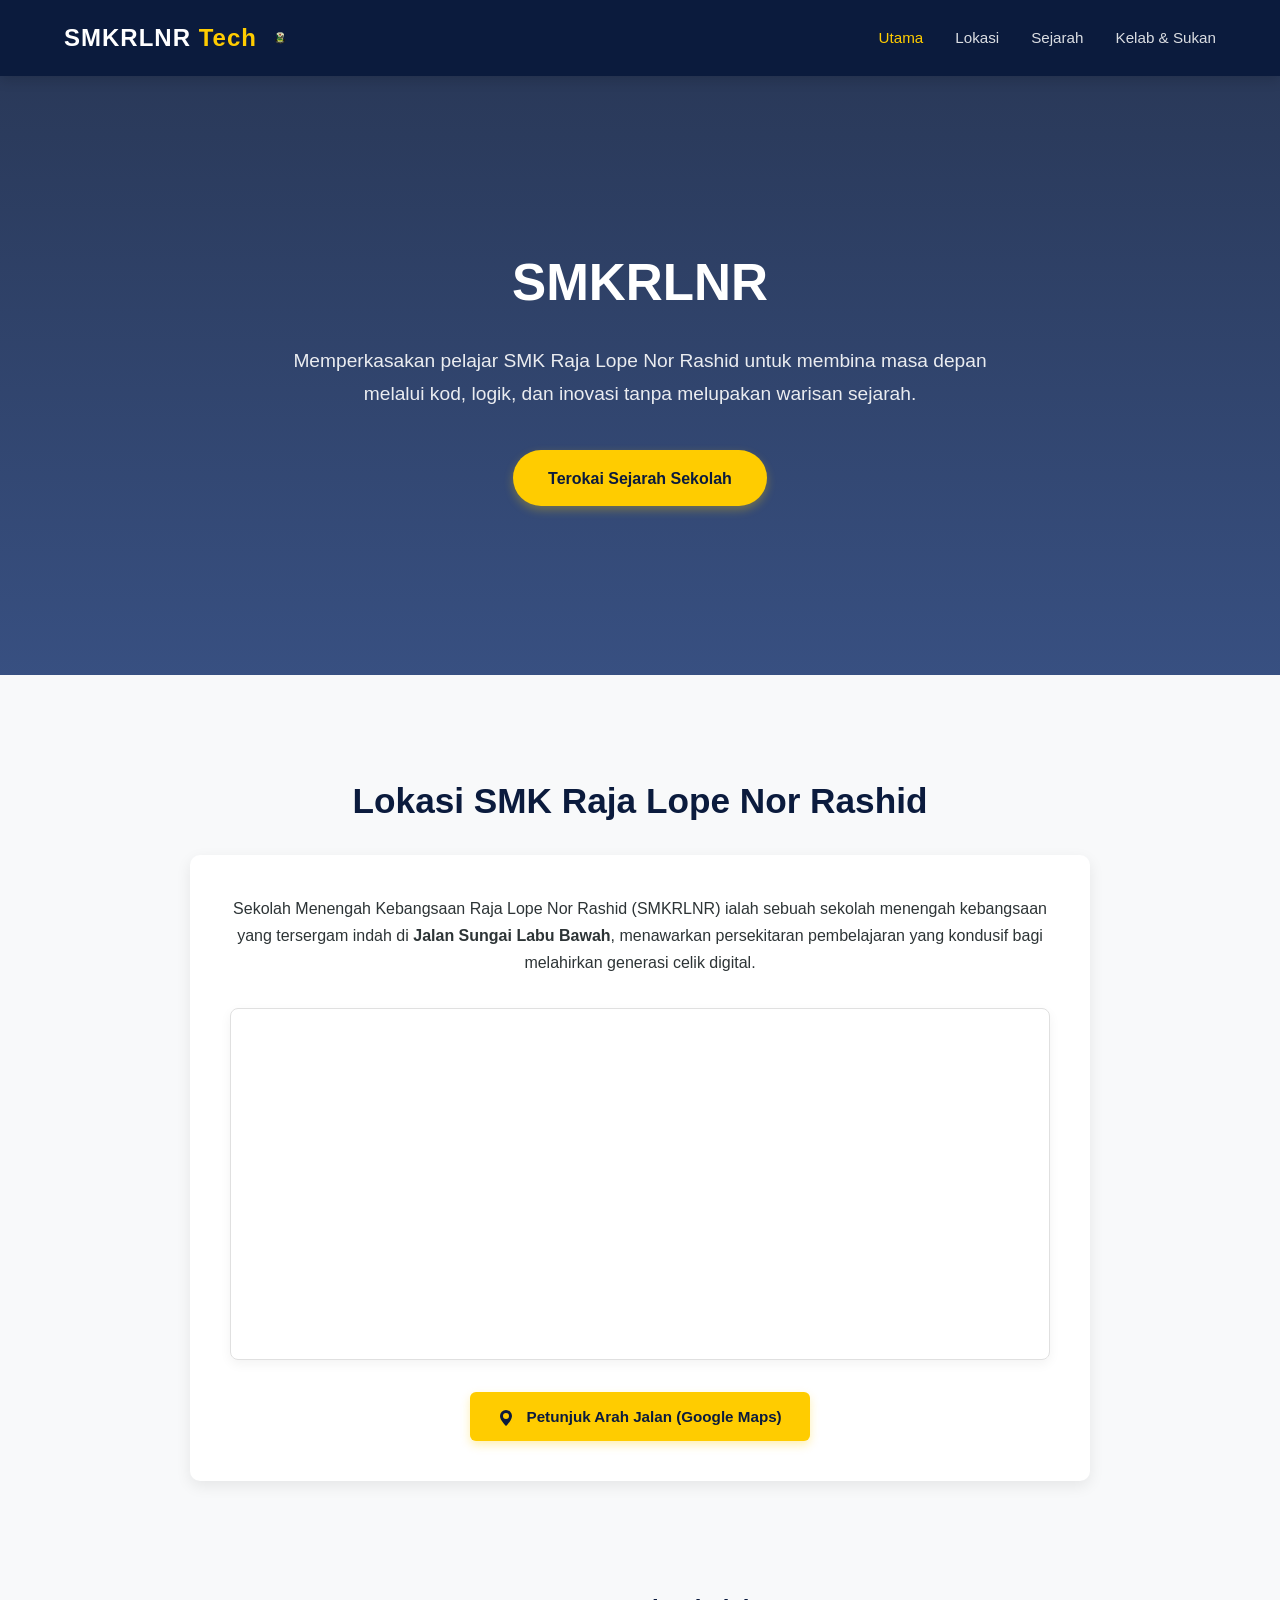
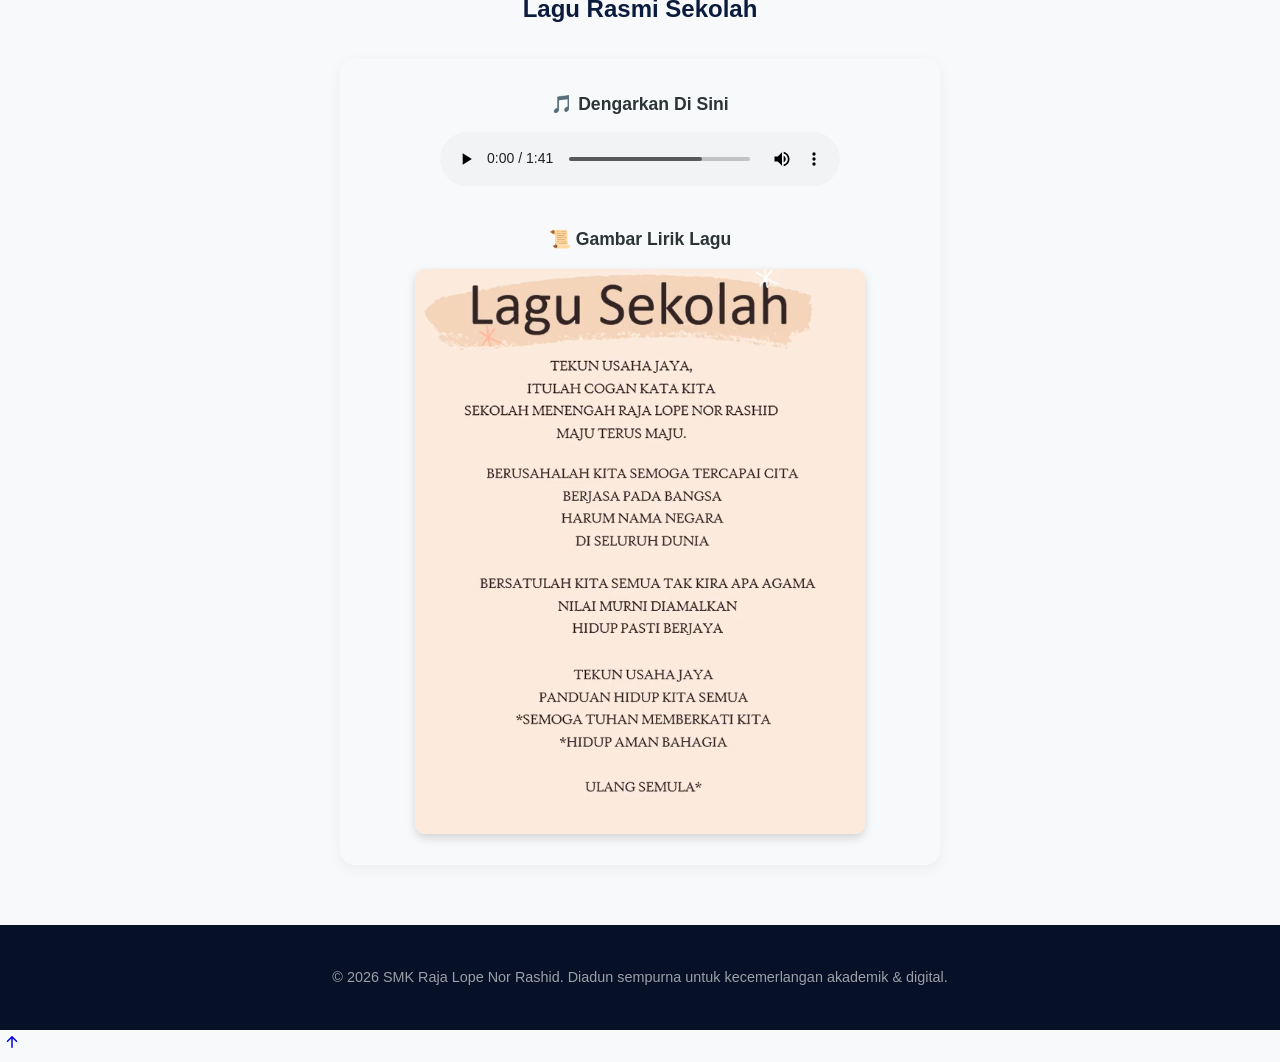
==== index.html @ 199a2ce0 "Add files via upload" ====
<!DOCTYPE html>
<html lang="ms">
<head>
    <meta charset="UTF-8">
    <meta name="viewport" content="width=device-width, initial-scale=1.0">
    <title>SMK Raja Lope Nor Rashid | Hub Sejarah & Kod</title>
    <link rel="stylesheet" href="styles.css">
</head>
<body>

    <header>
        <div class="container navbar">
            <div class="logo" style="display: flex; align-items: center; gap: 12px;">
                <h2>SMKRLNR <span>Tech</span></h2>
                <img src="picture/SMK Raja Lope.png" alt="Logo SMKRLNR" style="height: 40px; width: auto; object-fit: contain;">
            </div>
            <nav>
                <ul class="nav-links" id="navLinks">
                    <li><a href="index.html" class="active">Utama</a></li>
                    <li><a href="#about">Lokasi</a></li>
                    <li><a href="Sejarah.html">Sejarah</a></li>
                    <li><a href="kelab-sukan.html">Kelab & Sukan</a></li>
                </ul>
            </nav>
            <div class="menu-toggle" id="mobileMenu">
                <span class="bar"></span>
                <span class="bar"></span>
                <span class="bar"></span>
            </div>
        </div>
    </header>

    <section class="hero">
        <div class="container hero-content">
            <h1>SMKRLNR</h1>
            <p>Memperkasakan pelajar SMK Raja Lope Nor Rashid untuk membina masa depan melalui kod, logik, dan inovasi tanpa melupakan warisan sejarah.</p>
            <a href="Sejarah.html" class="btn">Terokai Sejarah Sekolah</a>
        </div>
    </section>

    <section id="about" class="about container">
        <h2>Lokasi SMK Raja Lope Nor Rashid</h2>
        <div class="about-card">
            <p>Sekolah Menengah Kebangsaan Raja Lope Nor Rashid (SMKRLNR) ialah sebuah sekolah menengah kebangsaan yang tersergam indah di <strong>Jalan Sungai Labu Bawah</strong>, menawarkan persekitaran pembelajaran yang kondusif bagi melahirkan generasi celik digital.</p>
            
            <div class="map-container">
                <iframe src="https://www.google.com/maps/embed?pb=!1m18!1m12!1m3!1d3973.9142858888!2d100.3853!3d5.0743!2m3!1f0!2f0!3f0!3m2!1i1024!2i768!4f13.1!3m3!1m2!1s0x304b21ec4f67623d%3A0xcbde829bc7886a12!2sSMK%20Raja%20Lope%20Nor%20Rashid!5e0!3m2!1sms!2smy!4v1717840000000!5m2!1sms!2smy" width="100%" height="350" style="border:0;" allowfullscreen="" loading="lazy" referrerpolicy="no-referrer-when-downgrade"></iframe>
            </div>

            <div class="map-button-wrapper">
                <a href="https://maps.app.goo.gl/g69W8FpE6pA8mP8p8" target="_blank" class="btn btn-map">
                    <svg width="16" height="16" fill="currentColor" viewBox="0 0 16 16" style="margin-right: 8px; vertical-align: middle;"><path d="M8 16s6-5.686 6-10A6 6 0 0 0 2 6c0 4.314 6 10 6 10zm0-7a3 3 0 1 1 0-6 3 3 0 0 1 0 6z"/></svg>
                    Petunjuk Arah Jalan (Google Maps)
                </a>
            </div>
        </div>
    </section>

    <section id="school-song" class="container" style="padding: 60px 20px; text-align: center;">
        <h2 style="margin-bottom: 30px; color: var(--primary-color, #0b1b3d);">Lagu Rasmi Sekolah</h2>
        
        <div style="background: rgba(255, 255, 255, 0.05); border: 1px solid rgba(255,255,255,0.1); padding: 30px; border-radius: 15px; max-width: 600px; margin: 0 auto; box-shadow: 0 4px 15px rgba(0,0,0,0.05);">
            
            <div style="margin-bottom: 30px;">
                <p style="font-weight: bold; margin-bottom: 12px; font-size: 1.1rem;">🎵 Dengarkan Di Sini</p>
                <audio controls style="width: 100%; max-width: 400px;">
                    <source src="audio/Lagu Sekolah SMK Raja Lope Nor Rashid.mp3" type="audio/mpeg">
                    Browser anda tidak menyokong elemen audio HTML5.
                </audio>
            </div>

            <div>
                <p style="font-weight: bold; margin-bottom: 15px; font-size: 1.1rem;">📜 Gambar Lirik Lagu</p>
                <img src="picture/Lagu sekolah.png" alt="Lirik Lagu Sekolah SMKRLNR" style="width: 100%; max-width: 450px; height: auto; border-radius: 10px; box-shadow: 0 4px 10px rgba(0,0,0,0.15); display: block; margin: 0 auto;">
            </div>

        </div>
    </section>

    <footer>
        <p>© 2026 SMK Raja Lope Nor Rashid. Diadun sempurna untuk kecemerlangan akademik & digital.</p>
    </footer>

    <script src="script.js"></script>
	
	<a href="#" class="back-to-top" id="backToTop" aria-label="Kembali ke atas">
    <svg width="24" height="24" fill="currentColor" viewBox="0 0 16 16">
        <path fill-rule="evenodd" d="M8 12a.5.5 0 0 0 .5-.5V5.707l2.146 2.147a.5.5 0 0 0 .708-.708l-3-3a.5.5 0 0 0-.708 0l-3 3a.5.5 0 1 0 .708.708L7.5 5.707V11.5a.5.5 0 0 0 .5.5z"/>
    </svg>
</a>
</body>
</html>
---- styles.css ----
/* --- Pembolehubah Global (Variabel Warna Sekolah) --- */
:root {
    --primary-color: #0b1b3d;      /* Biru Gelap Korporat/Sekolah */
    --secondary-color: #16326c;    /* Biru Cerah Sedikit */
    --accent-color: #ffcc00;       /* Kuning/Emas Diraja */
    --bg-light: #f8f9fa;
    --text-dark: #2d3436;
    --text-light: #ffffff;
    --card-bg: #ffffff;
    --radius: 10px;
    --shadow: 0 5px 15px rgba(0, 0, 0, 0.08);
    --transition: all 0.3s ease;
}

/* --- Reset Sistem --- */
* {
    margin: 0;
    padding: 0;
    box-sizing: border-box;
    font-family: 'Segoe UI', Tahoma, Geneva, Verdana, sans-serif;
    scroll-behavior: smooth;
}

body {
    background-color: var(--bg-light);
    color: var(--text-dark);
    line-height: 1.7;
}

.container {
    width: 90%;
    max-width: 1200px;
    margin: 0 auto;
}

/* --- Navigasi Atas --- */
header {
    background-color: var(--primary-color);
    position: fixed;
    top: 0;
    width: 100%;
    z-index: 1000;
    box-shadow: 0 4px 12px rgba(0,0,0,0.15);
}

.navbar {
    display: flex;
    justify-content: space-between;
    align-items: center;
    padding: 1.1rem 0;
}

.logo h2 {
    color: var(--text-light);
    font-size: 1.5rem;
    letter-spacing: 1px;
}

.logo span {
    color: var(--accent-color);
}

.nav-links {
    display: flex;
    list-style: none;
}

.nav-links li {
    margin-left: 2rem;
}

.nav-links a {
    color: rgba(255, 255, 255, 0.85);
    text-decoration: none;
    font-size: 0.95rem;
    font-weight: 500;
    transition: var(--transition);
}

.nav-links a:hover, .nav-links a.active {
    color: var(--accent-color);
}

.menu-toggle {
    display: none;
    cursor: pointer;
}

.menu-toggle .bar {
    display: block;
    width: 25px;
    height: 3px;
    margin: 5px auto;
    background-color: var(--text-light);
    transition: var(--transition);
}

/* --- Hero Section (Muka Depan - SUDAH DIKEMAS KINI DENGAN Mukadepan.jpg) --- */
.hero {
    /* Nota: Jika gambar tidak keluar, pastikan ejaan huruf besar/kecil 'Mukadepan.jpg' adalah betul */
    background: linear-gradient(rgba(11, 27, 61, 0.88), rgba(22, 50, 108, 0.85)), 
                url('Mukadepan.jpg') no-repeat center center/cover;
    height: 75vh;
    display: flex;
    align-items: center;
    color: var(--text-light);
    text-align: center;
    padding-top: 70px;
}

.hero-content h1 {
    font-size: 3.2rem;
    margin-bottom: 1.2rem;
    font-weight: 700;
}

.hero-content p {
    font-size: 1.2rem;
    max-width: 750px;
    margin: 0 auto 2.5rem auto;
    opacity: 0.9;
}

.btn {
    display: inline-block;
    padding: 0.9rem 2.2rem;
    background-color: var(--accent-color);
    color: var(--primary-color);
    text-decoration: none;
    border-radius: 30px;
    font-weight: 600;
    border: none;
    cursor: pointer;
    box-shadow: 0 4px 10px rgba(255, 204, 0, 0.3);
    transition: var(--transition);
}

.btn:hover {
    transform: translateY(-3px);
    box-shadow: 0 6px 20px rgba(255, 204, 0, 0.5);
    background-color: #ffe066;
}

/* --- About Section --- */
.about {
    padding: 6rem 0 3rem 0;
    text-align: center;
}

.about h2 {
    font-size: 2.2rem;
    color: var(--primary-color);
    margin-bottom: 1.5rem;
}

.about-card {
    background: var(--card-bg);
    padding: 2.5rem;
    border-radius: var(--radius);
    box-shadow: var(--shadow);
    max-width: 900px;
    margin: 0 auto;
}

/* --- History Section & Grid Card --- */
.history-section {
    background-color: #f0f3f7;
    padding: 6rem 0;
}

.section-title {
    text-align: center;
    font-size: 2.2rem;
    margin-bottom: 3.5rem;
    color: var(--primary-color);
    position: relative;
}

.section-title::after {
    content: '';
    display: block;
    width: 60px;
    height: 4px;
    background-color: var(--accent-color);
    margin: 10px auto 0 auto;
    border-radius: 2px;
}

.grid {
    display: grid;
    grid-template-columns: repeat(auto-fit, minmax(320px, 1fr));
    gap: 2.5rem;
}

.card {
    background-color: var(--card-bg);
    padding: 2.5rem 2rem;
    border-radius: var(--radius);
    box-shadow: var(--shadow);
    position: relative;
    display: flex;
    flex-direction: column;
    justify-content: space-between;
    transition: var(--transition);
    border-top: 4px solid var(--secondary-color);
}

.card:hover {
    transform: translateY(-7px);
    box-shadow: 0 12px 30px rgba(0,0,0,0.12);
}

.card-badge {
    position: absolute;
    top: -15px;
    right: 20px;
    background-color: var(--accent-color);
    color: var(--primary-color);
    padding: 0.2rem 1rem;
    font-weight: 700;
    font-size: 0.85rem;
    border-radius: 20px;
    box-shadow: 0 2px 5px rgba(0,0,0,0.1);
}

.card h3 {
    margin-bottom: 1rem;
    color: var(--primary-color);
    font-size: 1.35rem;
}

.card p {
    color: #555;
    font-size: 0.98rem;
    margin-bottom: 1.5rem;
}

/* Pemampatan Gambar Kad Sejarah Biar Kemas */
.card-img-container {
    width: 100%;
    height: 180px;
    overflow: hidden;
    border-radius: 6px;
    margin-top: auto;
    box-shadow: 0 3px 8px rgba(0,0,0,0.06);
}

.card-img-container img {
    width: 100%;
    height: 100%;
    object-fit: cover;
    transition: var(--transition);
}

.card:hover .card-img-container img {
    transform: scale(1.05);
}

/* --- Pengumuman --- */
.updates {
    padding: 6rem 0;
}

.updates h2 {
    font-size: 2.2rem;
    margin-bottom: 2.5rem;
    color: var(--primary-color);
}

.update-item {
    background: var(--card-bg);
    padding: 1.8rem;
    border-left: 5px solid var(--accent-color);
    margin-bottom: 1.5rem;
    border-radius: 0 var(--radius) var(--radius) 0;
    box-shadow: var(--shadow);
}

.update-item .date {
    font-size: 0.85rem;
    color: #888;
    font-weight: 600;
}

.update-item h4 {
    margin: 0.4rem 0 0.6rem 0;
    color: var(--secondary-color);
    font-size: 1.25rem;
}

/* --- Hubungi / Borang Kelab --- */
.contact-section {
    background: linear-gradient(135deg, var(--primary-color), var(--secondary-color));
    color: var(--text-light);
    padding: 6rem 0;
}

.contact-box {
    max-width: 600px;
    text-align: center;
}

.contact-box h2 {
    font-size: 2.2rem;
    margin-bottom: 1rem;
}

.contact-box p {
    margin-bottom: 2.5rem;
    opacity: 0.85;
}

form {
    display: flex;
    flex-direction: column;
    gap: 1.3rem;
}

form input, form select {
    padding: 1rem;
    border: 1px solid rgba(255,255,255,0.15);
    border-radius: 6px;
    background-color: rgba(255, 255, 255, 0.08);
    color: var(--text-light);
    font-size: 1rem;
    transition: var(--transition);
}

form input::placeholder {
    color: #ccc;
}

form select option {
    background-color: var(--primary-color);
    color: var(--text-light);
}

form input:focus, form select:focus {
    outline: none;
    border-color: var(--accent-color);
    background-color: rgba(255, 255, 255, 0.15);
}

.btn-submit {
    background-color: var(--accent-color);
    color: var(--primary-color);
    border-radius: 6px;
    padding: 1rem;
}

#formFeedback {
    margin-top: 1.5rem;
    padding: 1rem;
    border-radius: 6px;
    font-weight: 600;
}

.success {
    background-color: rgba(46, 204, 113, 0.2);
    color: #2ecc71;
    border: 1px solid #2ecc71;
}

.hidden {
    display: none;
}

/* --- Footer --- */
footer {
    background-color: #061026;
    color: rgba(255,255,255,0.6);
    text-align: center;
    padding: 2.5rem 0;
    font-size: 0.9rem;
}

/* --- Rekabentuk Peta & Butang Lokasi --- */
.map-container {
    margin-top: 2rem;
    border-radius: 8px;
    overflow: hidden; 
    box-shadow: 0 4px 12px rgba(0, 0, 0, 0.05);
    border: 1px solid #e0e0e0;
}

.map-container iframe {
    display: block; 
}

.map-button-wrapper {
    margin-top: 2rem;
    text-align: center;
}

.btn-map {
    padding: 0.7rem 1.8rem;
    font-size: 0.95rem;
    border-radius: 6px; 
}

/* --- Media Queries (Responsif Telefon Bimbit) --- */
@media (max-width: 768px) {
    .nav-links {
        display: none;
        flex-direction: column;
        width: 100%;
        position: absolute;
        top: 68px;
        left: 0;
        background-color: var(--primary-color);
        box-shadow: 0 10px 15px rgba(0,0,0,0.2);
    }

    .nav-links.active {
        display: flex;
    }

    .nav-links li {
        margin: 0;
    }

    .nav-links a {
        display: block;
        padding: 1.2rem;
        text-align: center;
        border-bottom: 1px solid rgba(255,255,255,0.05);
    }

    .menu-toggle {
        display: block;
    }

    /* Animasi Butang Hamburger Menu */
    .menu-toggle.active .bar:nth-child(2) { opacity: 0; }
    .menu-toggle.active .bar:nth-child(1) { transform: translateY(8px) rotate(45deg); }
    .menu-toggle.active .bar:nth-child(3) { transform: translateY(-8px) rotate(-45deg); }

    .hero-content h1 {
        font-size: 2.3rem;
    }
	
	/* --- Butang Kembali ke Atas (Back to Top) --- */
.back-to-top {
    position: fixed;
    bottom: 30px;
    right: 30px;
    width: 48px;
    height: 48px;
    background-color: var(--accent-color); /* Warna Emas Sekolah */
    color: var(--primary-color);          /* Warna Biru Gelap Sekolah */
    border-radius: 50%;
    display: flex;
    align-items: center;
    justify-content: center;
    box-shadow: 0 4px 15px rgba(0, 0, 0, 0.2);
    cursor: pointer;
    z-index: 1001; /* Pastikan ia duduk di atas elemen lain */
    
    /* Disembunyikan secara lalai (akan muncul menggunakan JS) */
    opacity: 0;
    visibility: hidden;
    transform: translateY(20px);
    transition: var(--transition);
}

/* Apabila skrin diskrol ke bawah, kelas ini akan diaktifkan oleh JS */
.back-to-top.show {
    opacity: 1;
    visibility: visible;
    transform: translateY(0);
}

/* Kesan apabila tetikus digerakkan di atas butang */
.back-to-top:hover {
    background-color: #ffe066; /* Kuning lebih cerah */
    transform: translateY(-5px);
    box-shadow: 0 6px 20px rgba(255, 204, 0, 0.4);
}

/* Sembunyikan atau kecilkan sedikit butang di skrin telefon jika mengganggu */
@media (max-width: 768px) {
    .back-to-top {
        bottom: 20px;
        right: 20px;
        width: 42px;
        height: 42px;
    }
}
}
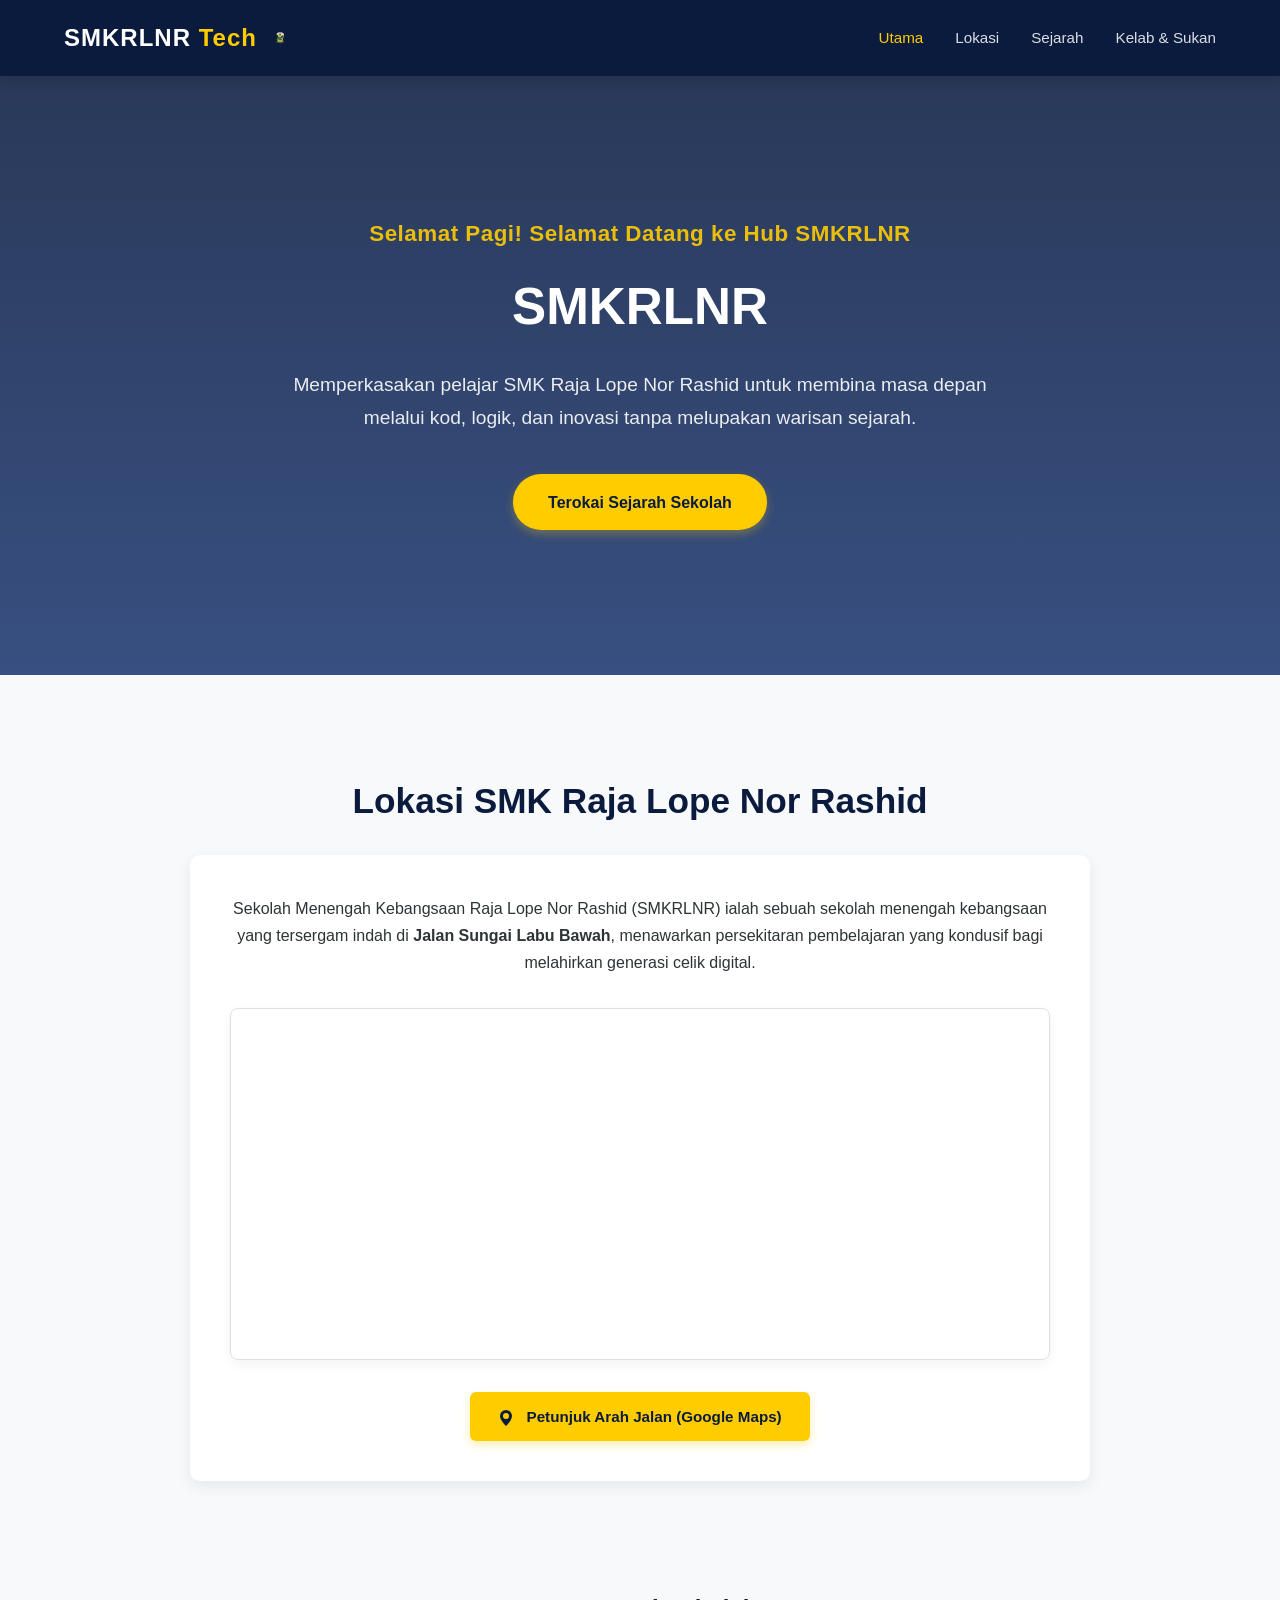
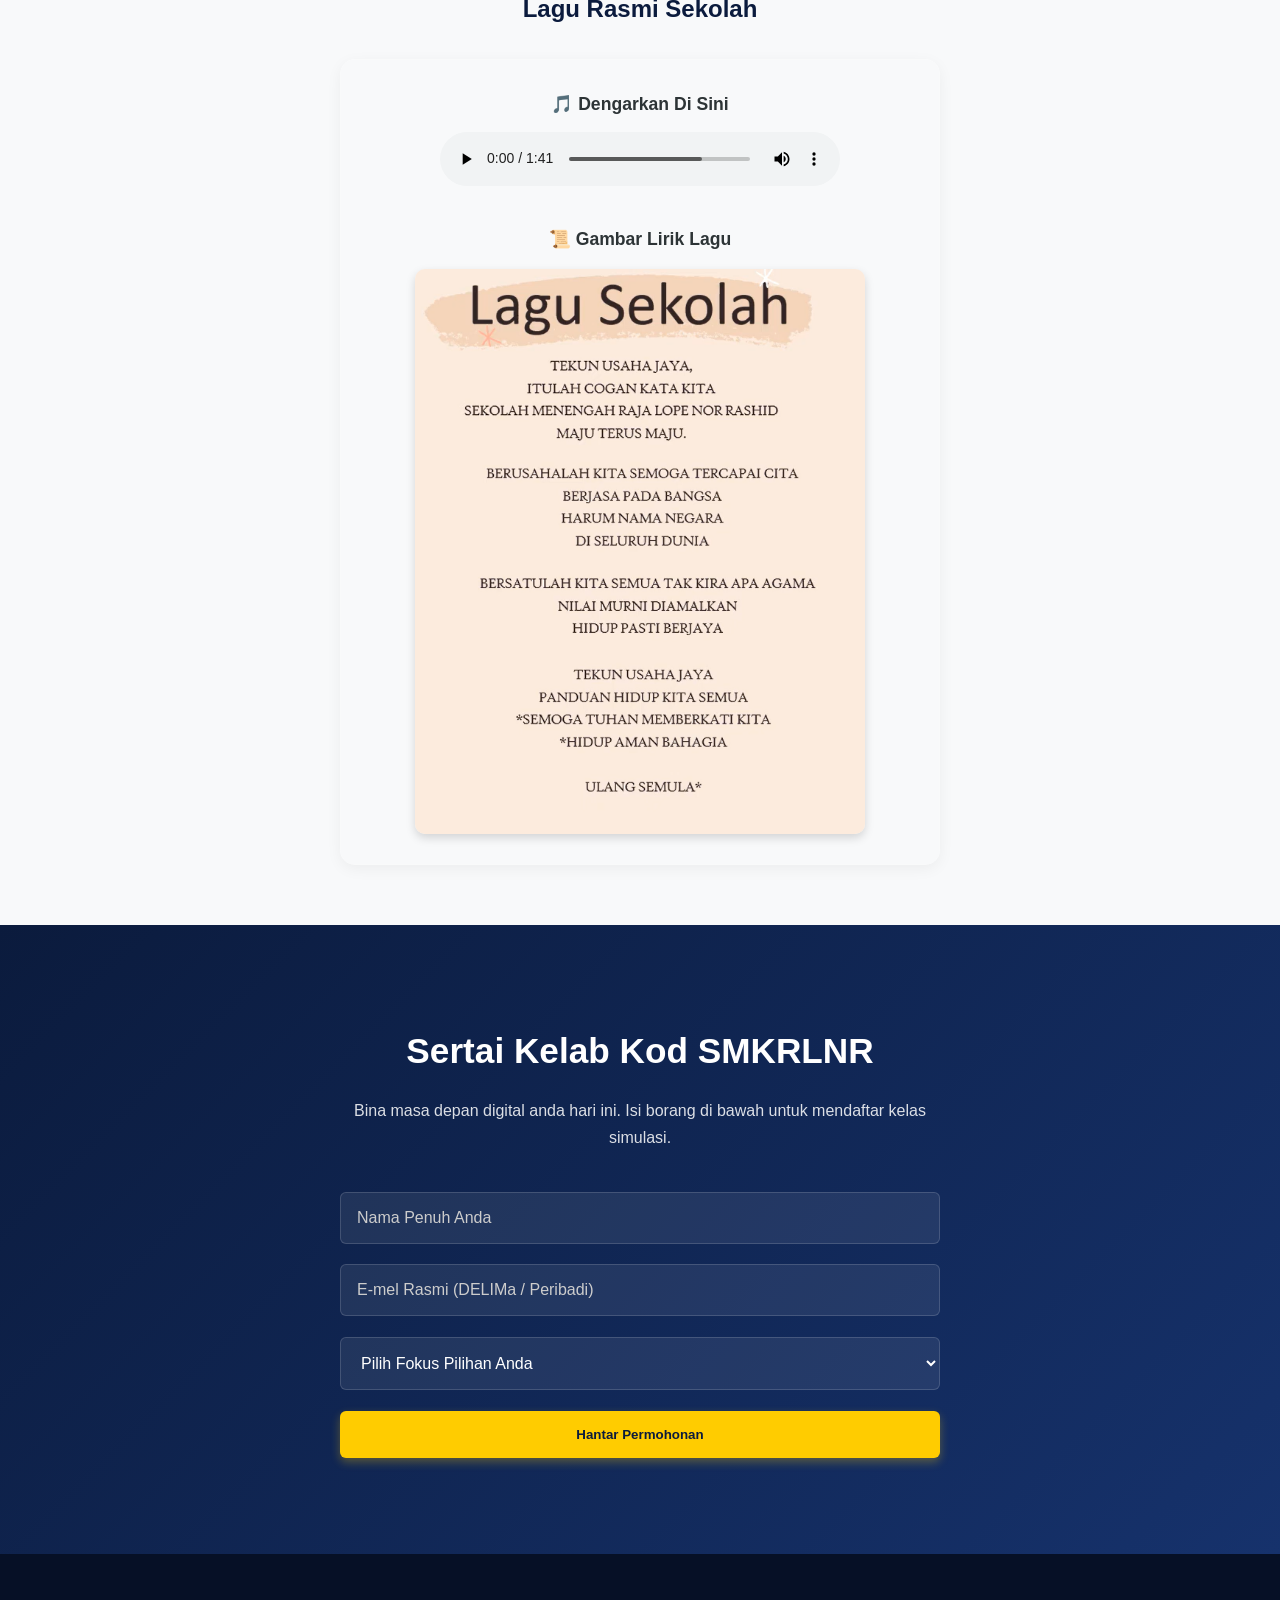
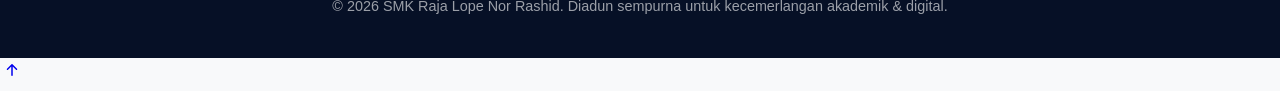
==== commit 6a5766d2: "Update index.html" ====
--- a/index.html
+++ b/index.html
@@ -32,6 +32,8 @@
 
     <section class="hero">
         <div class="container hero-content">
+            <p id="welcomeGreeting" style="color: var(--accent-color); font-weight: 600; font-size: 1.4rem; margin-bottom: 10px; letter-spacing: 0.5px;"></p>
+            
             <h1>SMKRLNR</h1>
             <p>Memperkasakan pelajar SMK Raja Lope Nor Rashid untuk membina masa depan melalui kod, logik, dan inovasi tanpa melupakan warisan sejarah.</p>
             <a href="Sejarah.html" class="btn">Terokai Sejarah Sekolah</a>
@@ -77,16 +79,39 @@
         </div>
     </section>
 
+    <section class="contact-section" style="display: flex; justify-content: center; align-items: center;">
+        <div class="container contact-box">
+            <h2>Sertai Kelab Kod SMKRLNR</h2>
+            <p>Bina masa depan digital anda hari ini. Isi borang di bawah untuk mendaftar kelas simulasi.</p>
+            
+            <form id="joinForm">
+                <input type="text" id="studentName" placeholder="Nama Penuh Anda" required>
+                <input type="email" id="studentEmail" placeholder="E-mel Rasmi (DELIMa / Peribadi)" required>
+                
+                <select id="trackPreference" required>
+                    <option value="" disabled selected>Pilih Fokus Pilihan Anda</option>
+                    <option value="Asas Pengaturcaraan">Asas Pengaturcaraan (C++)</option>
+                    <option value="Pembangunan Web">Pembangunan Web (HTML / CSS / JS)</option>
+                    <option value="Sains Data & AI">Sains Data & Rangkaian PC</option>
+                </select>
+                
+                <button type="submit" class="btn btn-submit">Hantar Permohonan</button>
+            </form>
+            
+            <div id="formFeedback" class="hidden"></div>
+        </div>
+    </section>
+
     <footer>
         <p>© 2026 SMK Raja Lope Nor Rashid. Diadun sempurna untuk kecemerlangan akademik & digital.</p>
     </footer>
 
     <script src="script.js"></script>
-	
-	<a href="#" class="back-to-top" id="backToTop" aria-label="Kembali ke atas">
-    <svg width="24" height="24" fill="currentColor" viewBox="0 0 16 16">
-        <path fill-rule="evenodd" d="M8 12a.5.5 0 0 0 .5-.5V5.707l2.146 2.147a.5.5 0 0 0 .708-.708l-3-3a.5.5 0 0 0-.708 0l-3 3a.5.5 0 1 0 .708.708L7.5 5.707V11.5a.5.5 0 0 0 .5.5z"/>
-    </svg>
-</a>
+    
+    <a href="#" class="back-to-top" id="backToTop" aria-label="Kembali ke atas">
+        <svg width="24" height="24" fill="currentColor" viewBox="0 0 16 16">
+            <path fill-rule="evenodd" d="M8 12a.5.5 0 0 0 .5-.5V5.707l2.146 2.147a.5.5 0 0 0 .708-.708l-3-3a.5.5 0 0 0-.708 0l-3 3a.5.5 0 1 0 .708.708L7.5 5.707V11.5a.5.5 0 0 0 .5.5z"/>
+        </svg>
+    </a>
 </body>
-</html>+</html>
